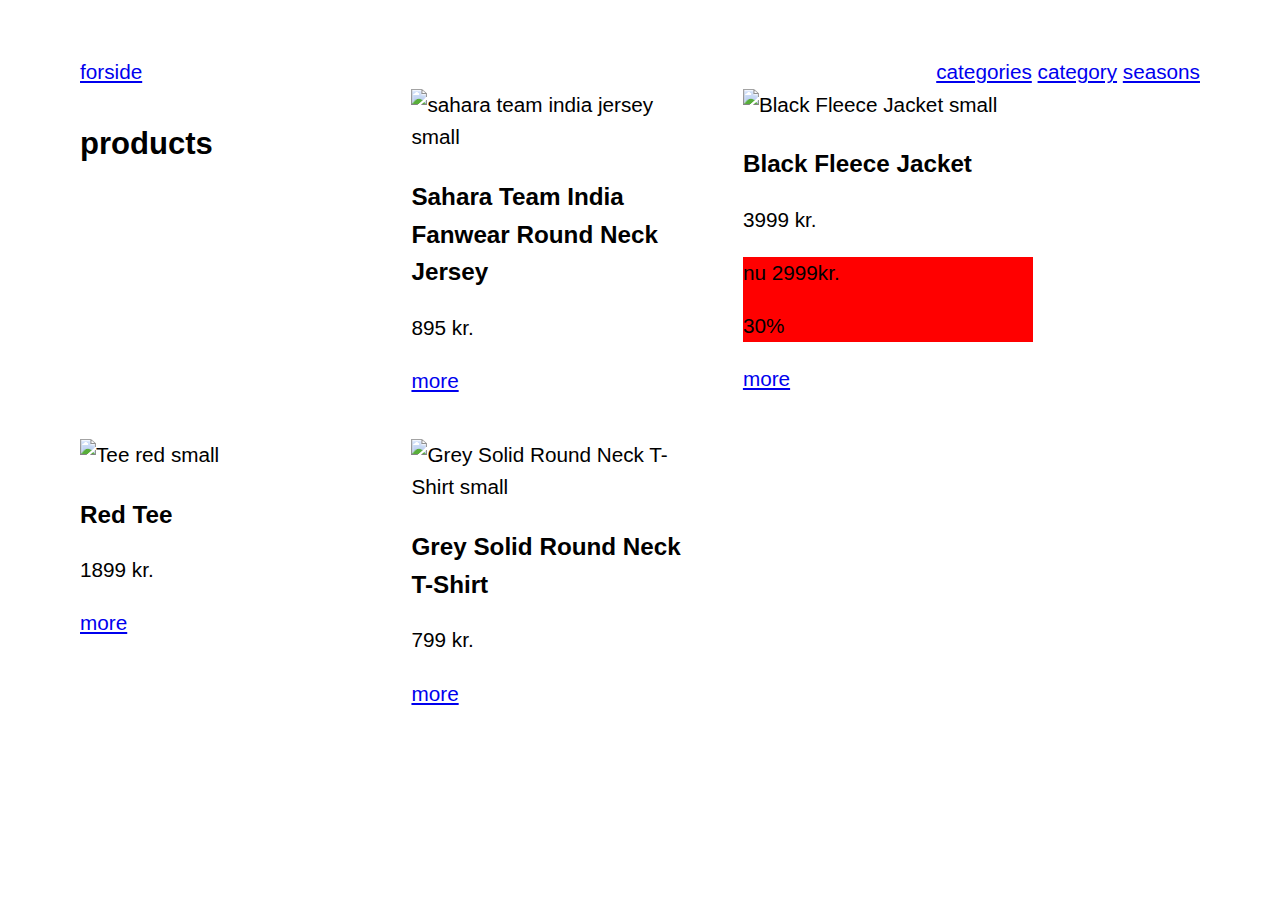
==== productlist.html @ 713275c3 "first" ====
<!DOCTYPE html>
<html lang="en">
  <head>
    <meta charset="UTF-8" />
    <meta name="viewport" content="width=device-width, initial-scale=1.0" />
    <title>productlist</title>
    <link rel="stylesheet" href="style.css" />
    <link rel="stylesheet" href="layout.css" />
  </head>
  <body>
    <header class="mainNav">
      <a href="index.html">forside</a>
      <nav>
        <a href="#">categories</a>
        <a href="category.html">category</a>
        <a href="#">seasons</a>
      </nav>
    </header>
    <main>
      <section class="gridcontainer1">
        <h2>products</h2>
        <article class="productsmallimage">
          <img
            src="https://kea-alt-del.dk/t7/images/webp/640/1163.webp"
            alt="sahara team india jersey small"
          />
          <h3>Sahara Team India Fanwear Round Neck Jersey</h3>
          <p class="price">895 kr.</p>
          <a href="product.html">more</a>
        </article>
        <article class="productsmallimage">
          <img
            src="https://kea-alt-del.dk/t7/images/webp/640/1528.webp"
            alt="Black Fleece Jacket small"
          />
          <h3>Black Fleece Jacket</h3>
          <p class="price">3999 kr.</p>
          <div class="discount">
            <p>nu 2999kr.</p>
            <p>30%</p>
          </div>
          <a href="product.html">more</a>
        </article>
        <article class="productsmallimage">
          <img
            src="https://kea-alt-del.dk/t7/images/webp/640/1529.webp"
            alt="Tee red small"
          />
          <h3>Red Tee</h3>
          <p class="price">1899 kr.</p>
          <a href="product.html">more</a>
        </article>
        <article class="productsmallimage">
          <img
            src="https://kea-alt-del.dk/t7/images/webp/640/1531.webp"
            alt="Grey Solid Round Neck T-Shirt small"
          />
          <h3>Grey Solid Round Neck T-Shirt</h3>
          <p class="price">799 kr.</p>
          <a href="product.html">more</a>
        </article>
      </section>
    </main>
  </body>
</html>
---- style.css ----
html {
  scroll-behavior: smooth;
  font-size: calc(18px + ((100vw - 600px) / 250));
  font-family: -apple-system, BlinkMacSystemFont, "avenir next", avenir,
    "helvetica neue", helvetica, ubuntu, roboto, noto, "segoe ui", arial,
    sans-serif;
  margin: 0;
  padding: 0;
  text-decoration-skip-ink: "auto";
}

body {
  padding: 0;
  margin: calc((100vh / 25) * 1.563) calc((100vw / 25) * 1.563);
  font-weight: 400;
  line-height: 1.563;
  color: var(--color);
  background-color: var(--background-color);
  caret-color: var(--caret-color);
}

/* * {
  box-sizing: border-box;
  margin: 2%;
  padding: 1%;
} */

img {
  display: block;
  max-width: 100%;
  height: auto;
}

h1,
h2,
h3,
h4,
h5,
h6 {
  margin-bottom: 1rem;
  margin-top: 1em;
  font-weight: bold;
}

.discount {
  background-color: red;
}

body {
  font-family: Arial, Helvetica, sans-serif;
  font-weight: 400;
}

.category {
  display: grid;
  grid-template-columns: repeat(3, 1fr);
  gap: 2rem;
}

@media screen and (min-width: 700px) {
  .mainNav {
    display: flex;
    align-items: center;
    justify-content: space-between;
  }
}
---- layout.css ----
.gridcontainer1 {
  display: grid;
  grid-template-columns: repeat(auto-fill, minmax(150px, 290px));
  gap: 2rem;
}
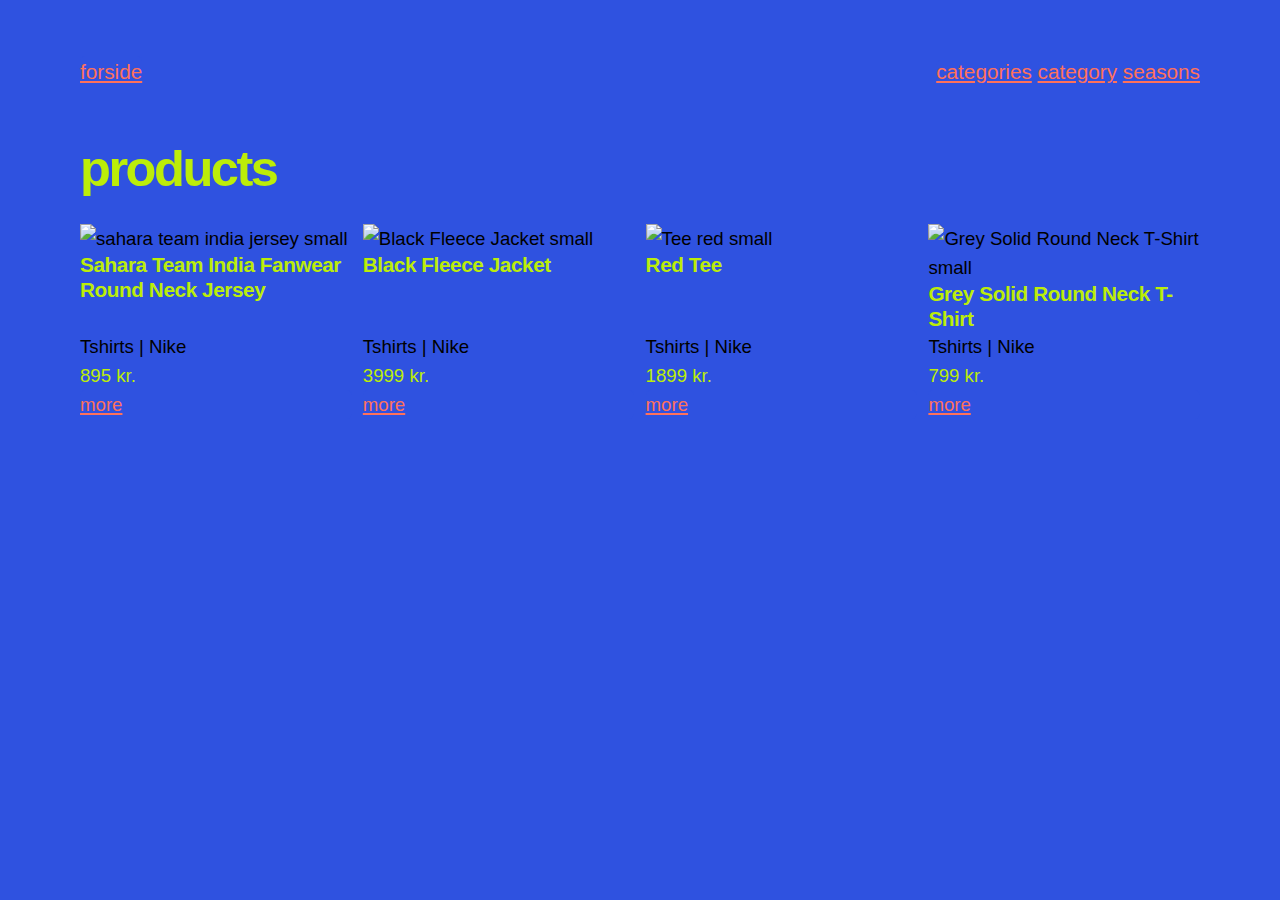
==== commit 70706b78: "styling_v1" ====
--- a/productlist.html
+++ b/productlist.html
@@ -7,7 +7,7 @@
     <link rel="stylesheet" href="style.css" />
     <link rel="stylesheet" href="layout.css" />
   </head>
-  <body>
+  <body class="productlist">
     <header class="mainNav">
       <a href="index.html">forside</a>
       <nav>
@@ -16,50 +16,52 @@
         <a href="#">seasons</a>
       </nav>
     </header>
-    <main>
-      <section class="gridcontainer1">
-        <h2>products</h2>
-        <article class="productsmallimage">
-          <img
-            src="https://kea-alt-del.dk/t7/images/webp/640/1163.webp"
-            alt="sahara team india jersey small"
-          />
-          <h3>Sahara Team India Fanwear Round Neck Jersey</h3>
-          <p class="price">895 kr.</p>
-          <a href="product.html">more</a>
-        </article>
-        <article class="productsmallimage">
-          <img
-            src="https://kea-alt-del.dk/t7/images/webp/640/1528.webp"
-            alt="Black Fleece Jacket small"
-          />
-          <h3>Black Fleece Jacket</h3>
-          <p class="price">3999 kr.</p>
-          <div class="discount">
-            <p>nu 2999kr.</p>
-            <p>30%</p>
-          </div>
-          <a href="product.html">more</a>
-        </article>
-        <article class="productsmallimage">
-          <img
-            src="https://kea-alt-del.dk/t7/images/webp/640/1529.webp"
-            alt="Tee red small"
-          />
-          <h3>Red Tee</h3>
-          <p class="price">1899 kr.</p>
-          <a href="product.html">more</a>
-        </article>
-        <article class="productsmallimage">
-          <img
-            src="https://kea-alt-del.dk/t7/images/webp/640/1531.webp"
-            alt="Grey Solid Round Neck T-Shirt small"
-          />
-          <h3>Grey Solid Round Neck T-Shirt</h3>
-          <p class="price">799 kr.</p>
-          <a href="product.html">more</a>
-        </article>
-      </section>
+    <main class="productlist">
+      <h2>products</h2>
+      <article class="productsmallimage">
+        <img
+          src="https://kea-alt-del.dk/t7/images/webp/640/1163.webp"
+          alt="sahara team india jersey small"
+        />
+        <h3>Sahara Team India Fanwear Round Neck Jersey</h3>
+        <p class="sub_cat">Tshirts | Nike</p>
+        <p class="price">895 kr.</p>
+        <a href="product.html">more</a>
+      </article>
+      <article class="productsmallimage onSale">
+        <img
+          src="https://kea-alt-del.dk/t7/images/webp/640/1528.webp"
+          alt="Black Fleece Jacket small"
+        />
+        <h3>Black Fleece Jacket</h3>
+        <p class="sub_cat">Tshirts | Nike</p>
+        <p class="price">3999 kr.</p>
+        <div class="discount">
+          <p>nu 2999kr.</p>
+          <p>30%</p>
+        </div>
+        <a href="product.html">more</a>
+      </article>
+      <article class="productsmallimage sale">
+        <img
+          src="https://kea-alt-del.dk/t7/images/webp/640/1529.webp"
+          alt="Tee red small"
+        />
+        <h3>Red Tee</h3>
+        <p class="sub_cat">Tshirts | Nike</p>
+        <p class="price">1899 kr.</p>
+        <a href="product.html">more</a>
+      </article>
+      <article class="productsmallimage">
+        <img
+          src="https://kea-alt-del.dk/t7/images/webp/640/1531.webp"
+          alt="Grey Solid Round Neck T-Shirt small"
+        />
+        <h3>Grey Solid Round Neck T-Shirt</h3>
+        <p class="sub_cat">Tshirts | Nike</p>
+        <p class="price">799 kr.</p>
+        <a href="product.html">more</a>
+      </article>
     </main>
   </body>
 </html>
--- a/style.css
+++ b/style.css
@@ -1,3 +1,7 @@
+* {
+  background-color: #2f52e0;
+}
+
 html {
   scroll-behavior: smooth;
   font-size: calc(18px + ((100vw - 600px) / 250));
@@ -42,8 +46,63 @@
   font-weight: bold;
 }
 
-.discount {
-  background-color: red;
+h1 {
+  font-size: 3.052rem;
+  letter-spacing: -0.1rem;
+  line-height: 1;
+  color: #bced09;
+}
+
+h2 {
+  font-size: 2.441rem;
+  letter-spacing: -0.12rem;
+  line-height: 1.2;
+  color: #bced09;
+}
+
+h3 {
+  font-size: 1.953rem;
+  letter-spacing: -0.02rem;
+  line-height: 1.2;
+  color: #bced09;
+}
+
+h4 {
+  font-size: 1.563rem;
+  letter-spacing: -0.06rem;
+  line-height: 1.3;
+}
+
+h5 {
+  font-size: 1.25rem;
+  letter-spacing: -0.03rem;
+  line-height: 1.4;
+}
+
+h6 {
+  font-size: 1rem;
+  letter-spacing: 0;
+  line-height: 1.5;
+}
+
+p {
+  margin-bottom: 1.563rem;
+  color: #bced09;
+}
+
+p > *:last-child {
+  margin-bottom: 0;
+}
+
+a {
+  color: inherit;
+  text-decoration: underline;
+  text-decoration-color: var(--text-decoration-color);
+  -webkit-text-decoration-color: var(--text-decoration-color);
+  border-radius: 5px;
+  text-underline-offset: 2px;
+  text-decoration-thickness: 2px;
+  color: #ff715b;
 }
 
 body {
@@ -64,3 +123,8 @@
     justify-content: space-between;
   }
 }
+
+/*productlist*/
+
+
+}
--- a/layout.css
+++ b/layout.css
@@ -1,5 +1,57 @@
-.gridcontainer1 {
+.productlist main {
   display: grid;
-  grid-template-columns: repeat(auto-fill, minmax(150px, 290px));
-  gap: 2rem;
+  grid-template-columns: 1fr 1fr 1fr 1fr;
+  gap: 1%;
 }
+.productlist main h2 {
+  grid-column: 1/-1;
+}
+.productlist article h3 {
+  font-size: 1rem;
+  flex-grow: 3;
+}
+.productlist article > * {
+  margin: 0;
+  font-size: 0.9rem;
+}
+.sub_cat {
+  color: var(--text-decoration-color);
+}
+.productlist article {
+  display: flex;
+  flex-direction: column;
+}
+.productlist article.soldOut img {
+  opacity: 0.5;
+}
+.productlist article.soldOut::before {
+  content: "Sold Out";
+  position: absolute;
+  background: var(--color);
+  color: var(--background-color);
+  padding: 1rem;
+}
+.productlist article .discount,
+.productlist article .price span {
+  display: none;
+}
+.productlist article.sale .discount {
+  display: flex;
+  justify-content: space-between;
+}
+.discount > p {
+  margin-bottom: 0;
+}
+.productlist article.sale .price span {
+  display: initial;
+}
+.productlist article button {
+  margin-top: auto;
+}
+.productlist article {
+  margin-bottom: 1rem;
+}
+.discount p:last-child {
+  background: #ff715b;
+  padding: 0.2rem;
+}
